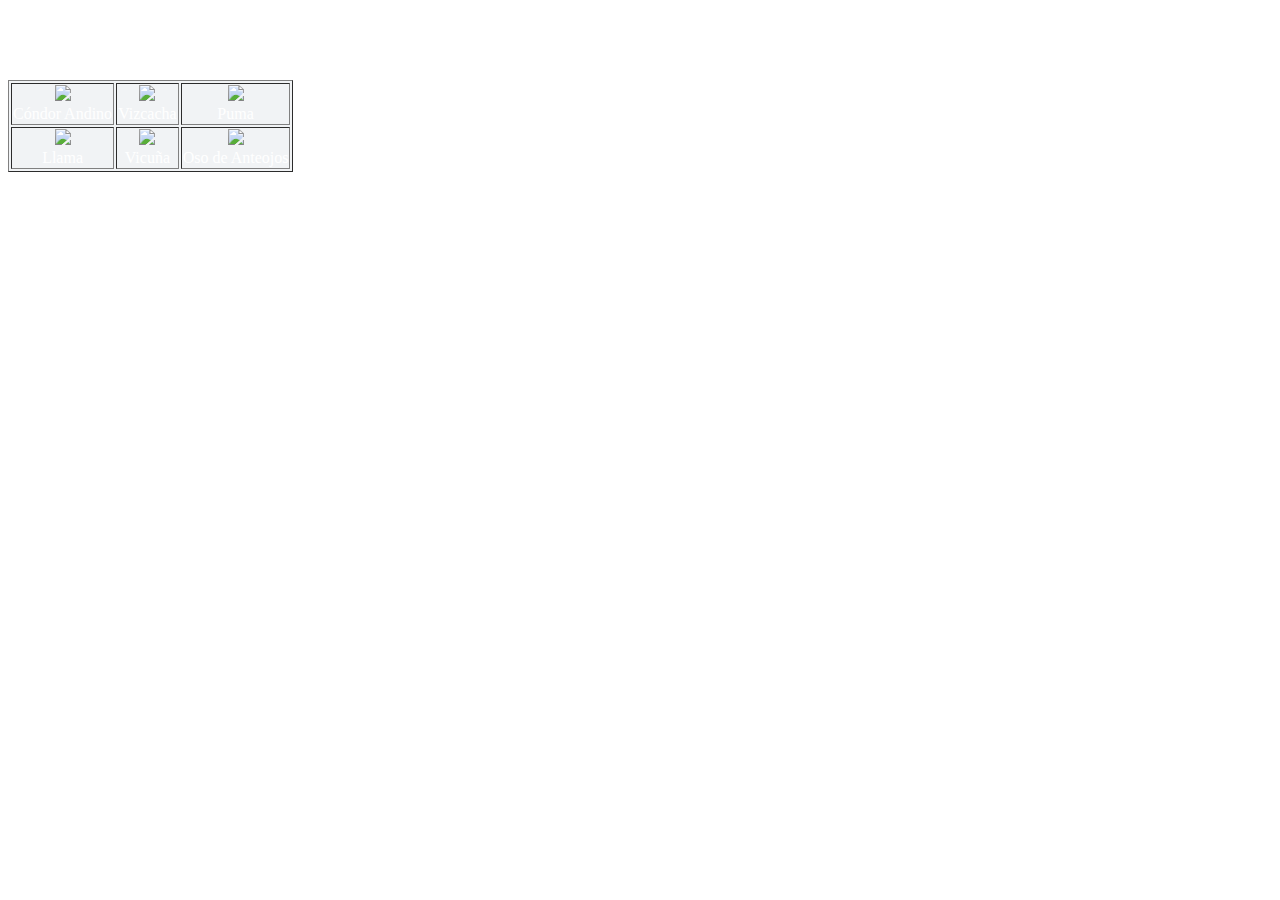
==== index.html @ 498750a1 "primer commit" ====
<!DOCTYPE html>
<html>

<head>

	<title> Fauna Andina </title>
	<meta charset='utf-8'>
	<link rel="stylesheet" type="text/css" href="css/estilos.css">

</head>


<body>
<!-- Ahora creamos una lista no ordenada --> 

<h1 style = 'text-align:center;color:white;'> Fauna Andina </h1>

<table class= 'center' style= 'text-align:center;background-color:rgba(185, 193, 206,0.2);' border='1'>

<tr>

	<td><a href = 'html/condor.html'><img src= 'figuras/condor1.jpeg'></a><figcaption style ='text-align:center;color:white;'>Cóndor Andino</figcaption></td>
	<td><a href = 'html/vizcacha.html'><img src= 'figuras/vizcacha1.jpeg'></a><figcaption style ='text-align:center;color:white;'>Vizcacha</figcaption></td>
	<td><a href = 'html/puma.html'><img src= 'figuras/puma1.jpeg'></a><figcaption style ='text-align:center;color:white;'>Puma</figcaption></td>

</tr>	

<tr>

	<td><a href = 'html/llama.html'><img src= 'figuras/llama1.jpeg'></a><figcaption style ='text-align:center;color:white;'>Llama</figcaption></td>
	<td><a href = 'html/vicuña.html'><img src= 'figuras/vicuña.jpeg'></a><figcaption style ='text-align:center;color:white;'>Vicuña</figcaption></td>
	<td><a href = 'html/osodeanteojos.html'><img src= 'figuras/osodeanteojos1.jpeg'></a><figcaption style ='text-align:center;color:white;'>Oso de Anteojos</figcaption></td>

</tr>


</body>

</html>
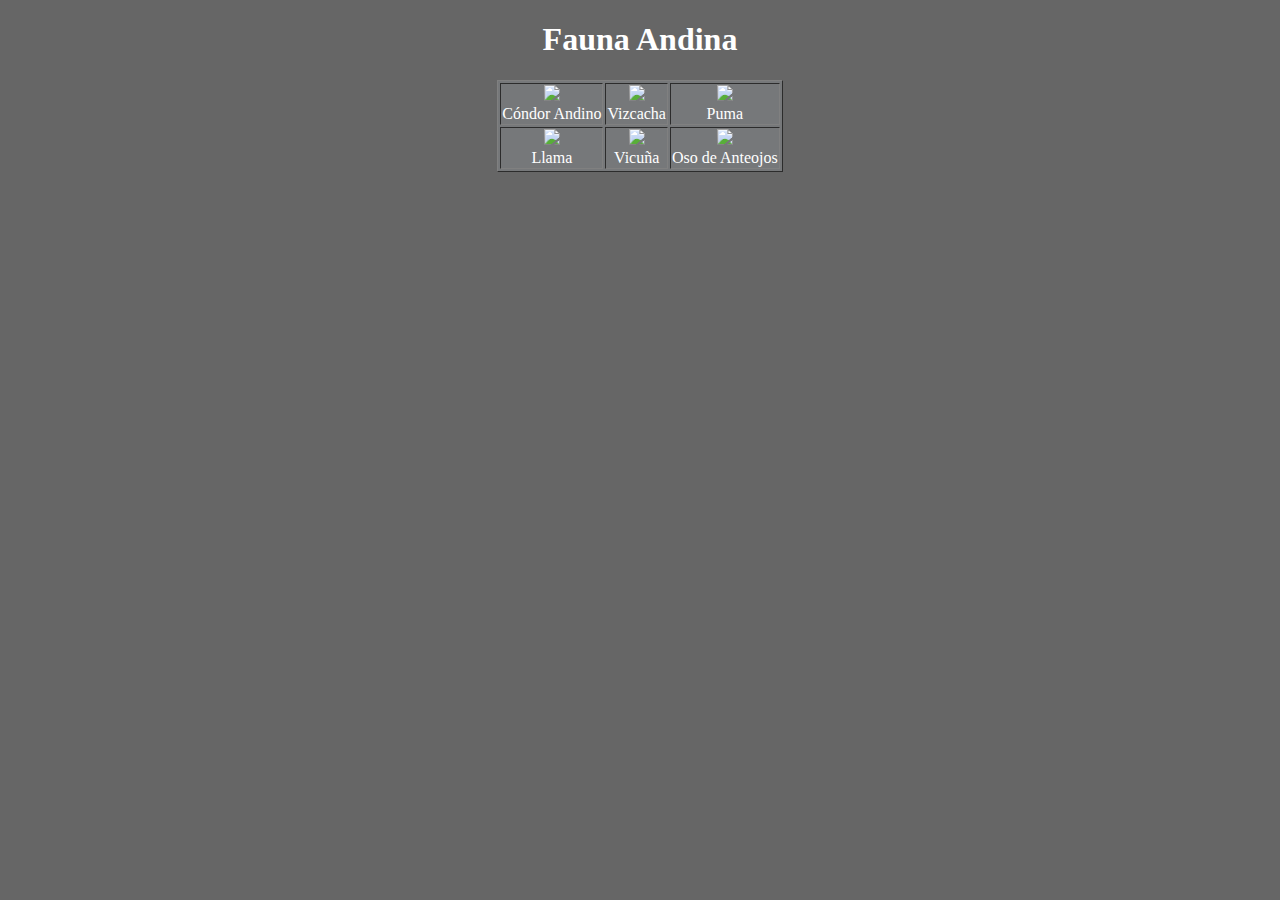
==== commit 770853a2: "Update index.html" ====
--- a/index.html
+++ b/index.html
@@ -28,7 +28,7 @@
 <tr>
 
 	<td><a href = 'html/llama.html'><img src= 'figuras/llama1.jpeg'></a><figcaption style ='text-align:center;color:white;'>Llama</figcaption></td>
-	<td><a href = 'html/vicuña.html'><img src= 'figuras/vicuña.jpeg'></a><figcaption style ='text-align:center;color:white;'>Vicuña</figcaption></td>
+	<td><a href = 'html/vicuna.html'><img src= 'figuras/vicuna.jpeg'></a><figcaption style ='text-align:center;color:white;'>Vicuña</figcaption></td>
 	<td><a href = 'html/osodeanteojos.html'><img src= 'figuras/osodeanteojos1.jpeg'></a><figcaption style ='text-align:center;color:white;'>Oso de Anteojos</figcaption></td>
 
 </tr>
--- a/css/estilos.css
+++ b/css/estilos.css
@@ -0,0 +1,13 @@
+body {background-size:cover; /*que la imagen ocupe toda la página*/
+/*añadimos transparencia a la imagen de fondo*/ 
+background-image: linear-gradient(to bottom, rgba(0,0,0,0.6) 0%, rgba(0,0,0,0.6) 100%), url(../figuras/andes4.jpg);
+}
+
+h3 {color:#edaaaa;}
+h4:{color: #0b0f60;}
+p {color: white; font-size: 14pt; font-family: "Verdana", sans-serif;}
+
+table.center {
+	margin-left:auto;
+	margin-right:auto;
+	      }
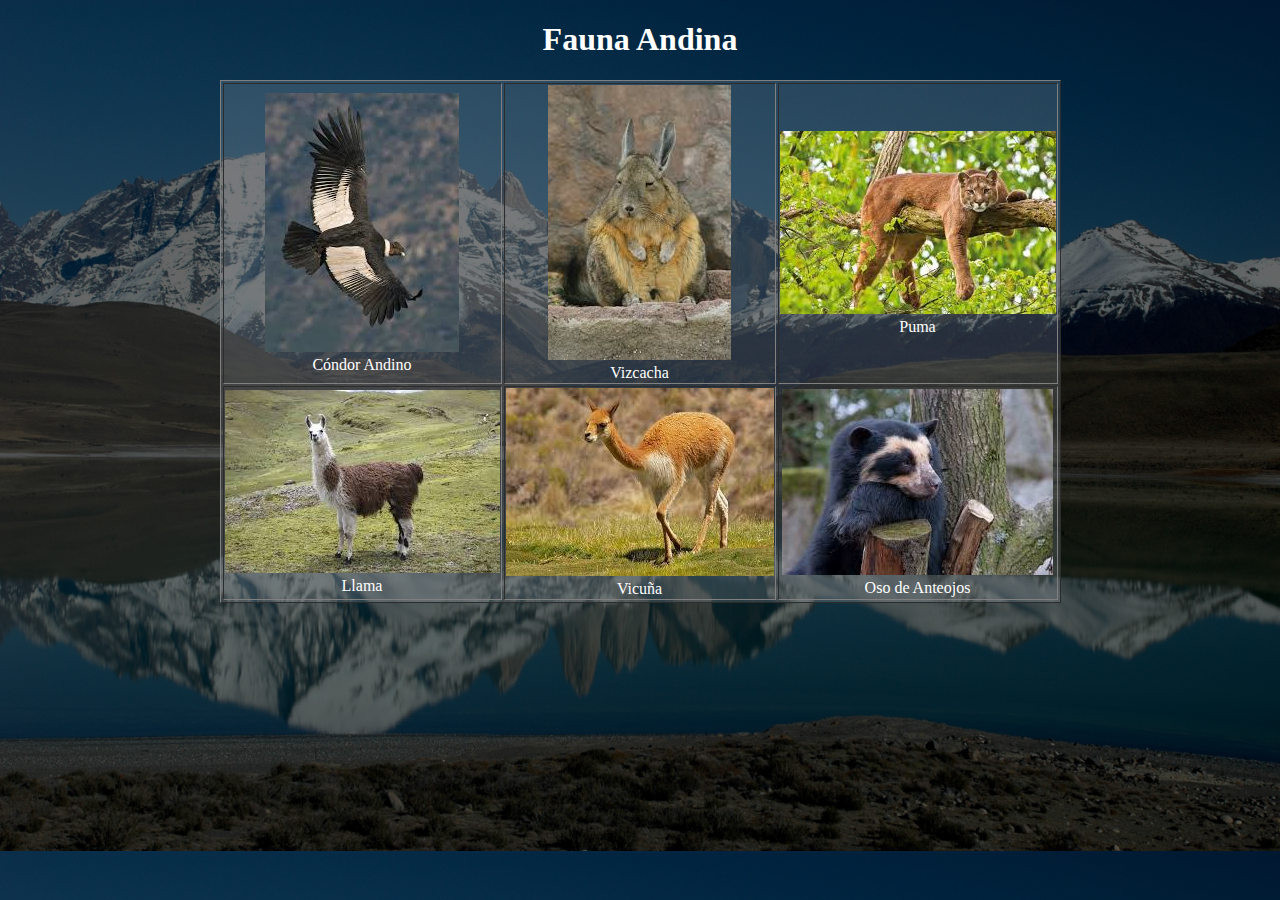
==== commit ebc76e27: "Update index.html" ====
--- a/index.html
+++ b/index.html
@@ -28,7 +28,7 @@
 <tr>
 
 	<td><a href = 'html/llama.html'><img src= 'figuras/llama1.jpeg'></a><figcaption style ='text-align:center;color:white;'>Llama</figcaption></td>
-	<td><a href = 'html/vicuna.html'><img src= 'figuras/vicuna.jpeg'></a><figcaption style ='text-align:center;color:white;'>Vicuña</figcaption></td>
+	<td><a href = 'html/vicuña.html'><img src= 'figuras/vicuña.jpeg'></a><figcaption style ='text-align:center;color:white;'>Vicuña</figcaption></td>
 	<td><a href = 'html/osodeanteojos.html'><img src= 'figuras/osodeanteojos1.jpeg'></a><figcaption style ='text-align:center;color:white;'>Oso de Anteojos</figcaption></td>
 
 </tr>
